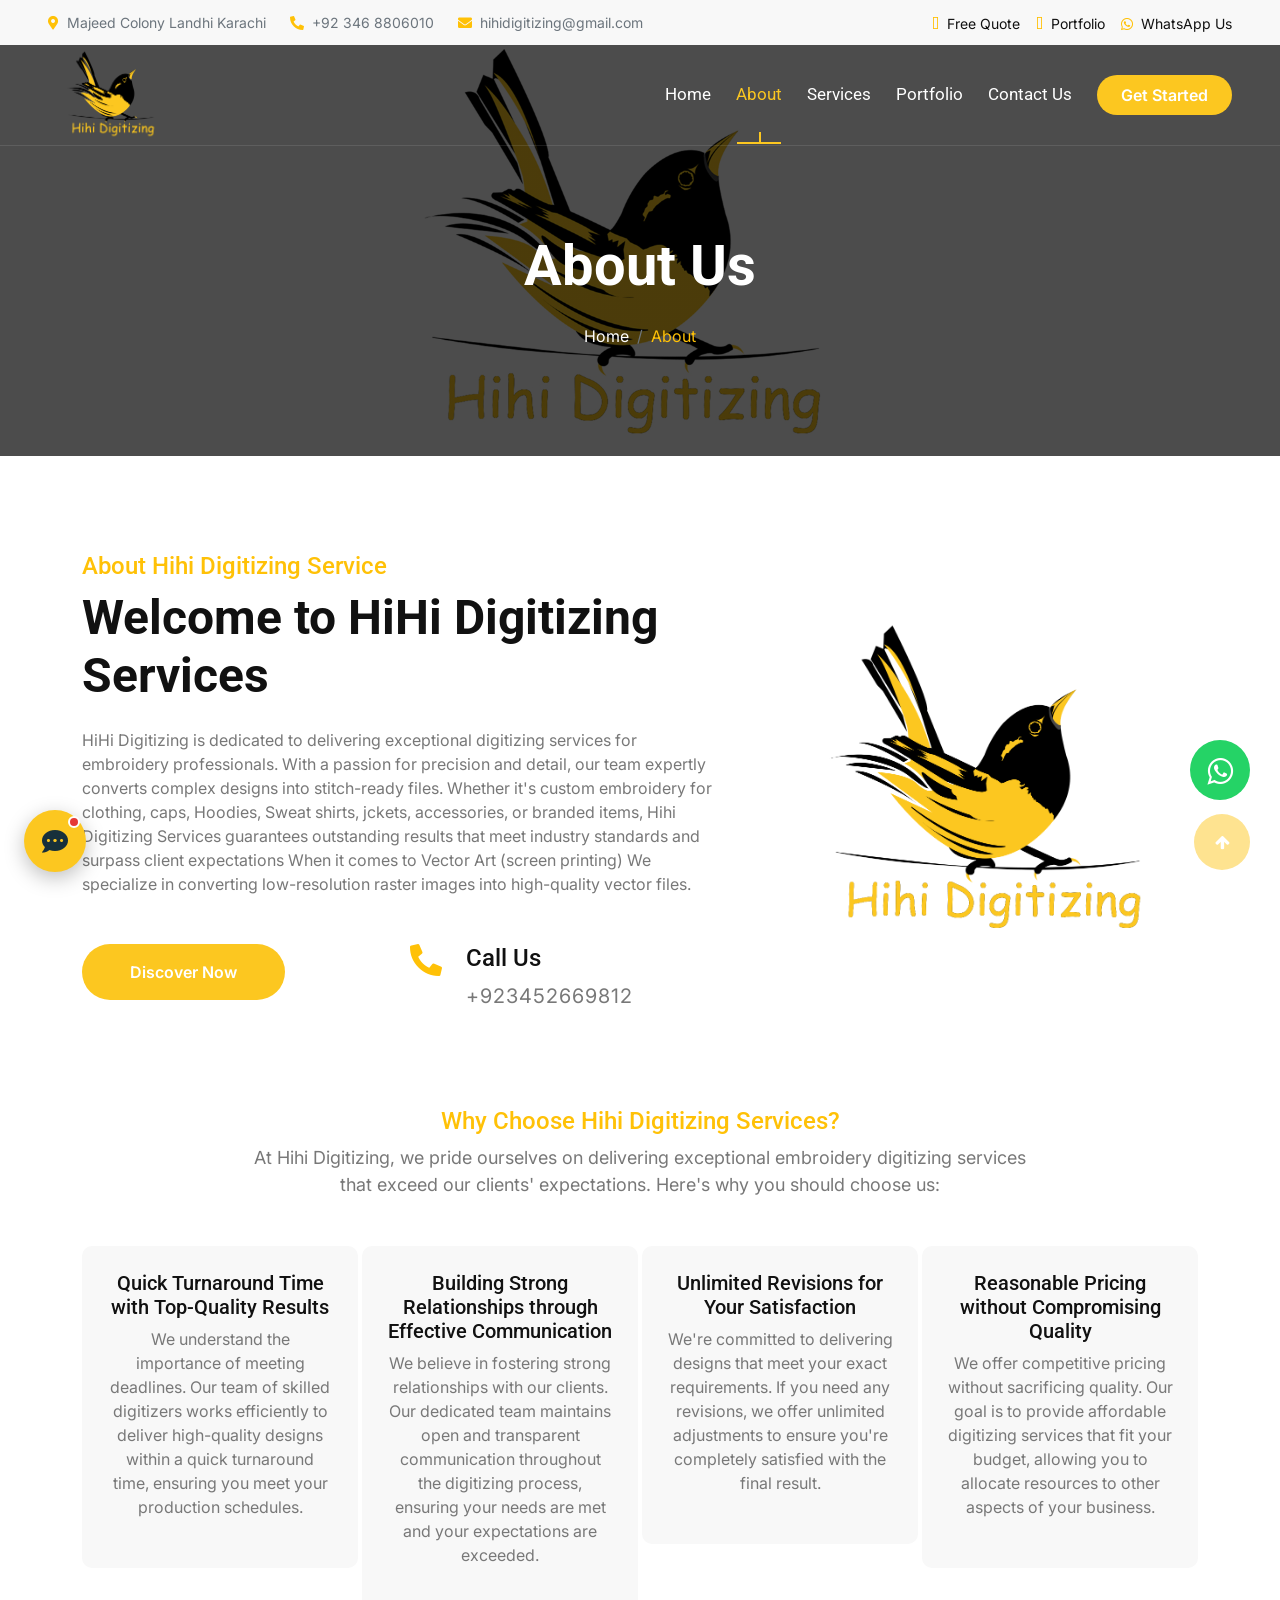
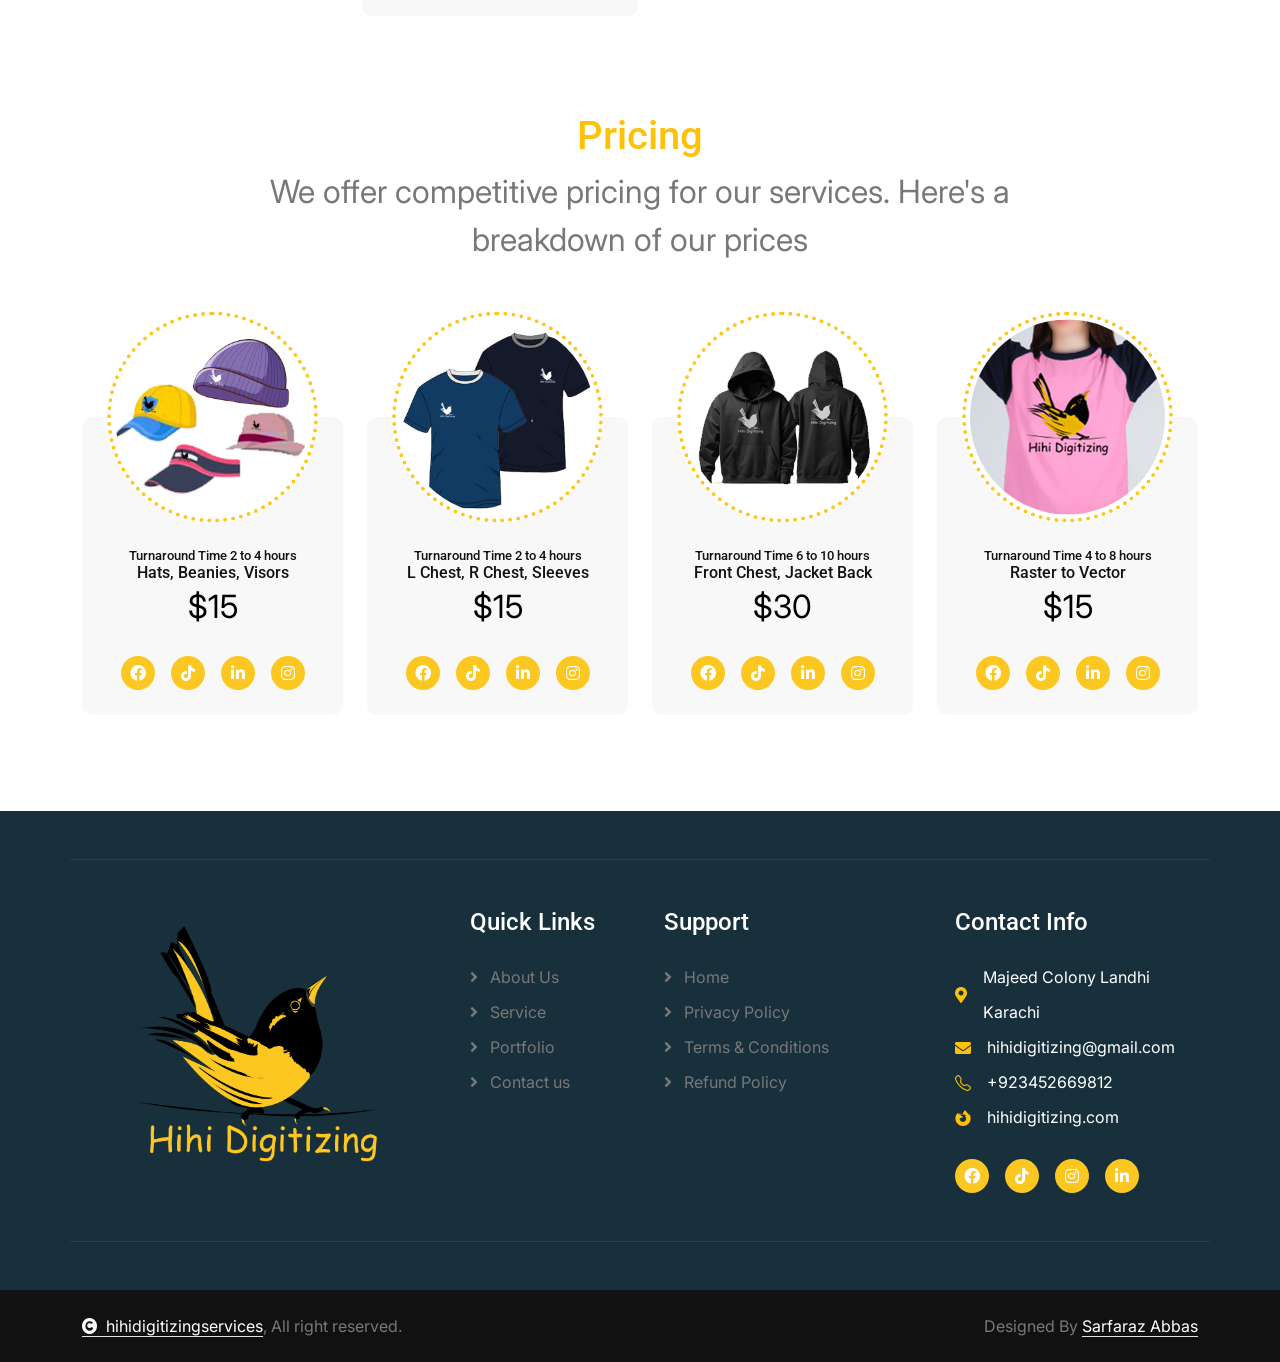
==== about.html @ d9679e38 "2027" ====
<!DOCTYPE html>
<html lang="en">

    <head>
        <meta charset="utf-8">
        <title>Hihi Digitizing Services</title>
        <meta content="width=device-width, initial-scale=1.0" name="viewport">
        <meta content="embroidery digitizing, vector art, raster to vector, 3D puff digitizing, patch digitizing, portrait digitizing, Karachi, Pakistan" name="keywords">
        <meta content="About Hihi Digitizing Services - a team of embroidery digitizing and vector art experts in Karachi." name="description">

        <!-- Google Web Fonts -->
        <link rel="preconnect" href="https://fonts.googleapis.com">
        <link rel="preconnect" href="https://fonts.gstatic.com" crossorigin>
        <link href="https://fonts.googleapis.com/css2?family=Inter:wght@100..900&family=Roboto:wght@400;500;700;900&display=swap" rel="stylesheet"> 

        <!-- Icon Font Stylesheet -->
        <link rel="stylesheet" href="https://use.fontawesome.com/releases/v5.15.4/css/all.css"/>
        <link href="https://cdn.jsdelivr.net/npm/bootstrap-icons@1.4.1/font/bootstrap-icons.css" rel="stylesheet">

        <!-- Libraries Stylesheet -->
        <link href="lib/animate/animate.min.css" rel="stylesheet">
        <link href="lib/lightbox/css/lightbox.min.css" rel="stylesheet">
        <link href="lib/owlcarousel/assets/owl.carousel.min.css" rel="stylesheet">


        <!-- Customized Bootstrap Stylesheet -->
        <link href="css/bootstrap.min.css" rel="stylesheet">

        <!-- Template Stylesheet -->
        <link href="css/style.css" rel="stylesheet">

  <!-- Meta Pixel Code -->
  <script>
    !function(f,b,e,v,n,t,s)
    {if(f.fbq)return;n=f.fbq=function(){n.callMethod?
    n.callMethod.apply(n,arguments):n.queue.push(arguments)};
    if(!f._fbq)f._fbq=n;n.push=n;n.loaded=!0;n.version='2.0';
    n.queue=[];t=b.createElement(e);t.async=!0;
    t.src=v;s=b.getElementsByTagName(e)[0];
    s.parentNode.insertBefore(t,s)}(window, document,'script',
    'https://connect.facebook.net/en_US/fbevents.js');
    fbq('init', '626139243197080');
    fbq('track', 'PageView');
    </script>
    <noscript><img height="1" width="1" style="display:none"
    src="https://www.facebook.com/tr?id=626139243197080&ev=PageView&noscript=1"
    /></noscript>
    <!-- End Meta Pixel Code -->


        <link href="css/chatbot.css" rel="stylesheet">
</head>

    <body>

        <!-- Spinner Start -->
        <div id="spinner" class="show bg-white position-fixed translate-middle w-100 vh-100 top-50 start-50 d-flex align-items-center justify-content-center">
            <div class="spinner-border text-warning" style="width: 3rem; height: 3rem;" role="status">
                <span class="sr-only">Loading...</span>
            </div>
        </div>
        <!-- Spinner End -->

        <!-- Topbar Start -->
        <div class="container-fluid topbar bg-light px-5 d-none d-lg-block">
            <div class="row gx-0 align-items-center">
                <div class="col-lg-8 text-center text-lg-start mb-2 mb-lg-0">
                    <div class="d-flex flex-wrap">
                        <a href="#" class="text-muted small me-4"><i class="fas fa-map-marker-alt text-warning me-2"></i>Majeed Colony Landhi Karachi</a>
                        <a href="https://wa.me/923452669812" target="_blank" class="text-muted small me-4"><i class="fas fa-phone-alt text-warning me-2"></i>+92 346 8806010</a>
                        <a href="mailto:hihidigitizing@gmail.com" target="_blank" class="text-muted small me-0"><i class="fas fa-envelope text-warning me-2"></i>hihidigitizing@gmail.com</a>
                    </div>
                </div>
                <div class="col-lg-4 text-center text-lg-end">
                    <div class="d-inline-flex align-items-center" style="height: 45px;">
                    <a href="contact.html"><small class="me-3 text-dark"><i class="fa fa-file-invoice-dollar text-warning me-2"></i>Free Quote</small></a>
                    <a href="blog.html"><small class="me-3 text-dark"><i class="fa fa-images text-warning me-2"></i>Portfolio</small></a>
                    <a href="https://wa.me/923452669812" target="_blank" rel="noopener"><small class="text-dark"><i class="fab fa-whatsapp text-warning me-2"></i>WhatsApp Us</small></a>
                </div>
            </div>
        </div>
    </div>
    <!-- Topbar End -->

        <!-- Navbar & Hero Start -->
        <div class="container-fluid position-relative p-0">
            <nav class="navbar navbar-expand-lg navbar-light px-4 px-lg-5 py-3 py-lg-0">
                <a href="" class="navbar-brand p-0">
                    <!-- <h1 class="text-warning"><i class="fas fa-search-dollar me-3"></i>Stocker</h1> -->
                    <img src="./img/logo png.png" alt="Logo">
                </a>
                <button class="navbar-toggler" type="button" data-bs-toggle="collapse" data-bs-target="#navbarCollapse">
                    <span class="fa fa-bars"></span>
                </button>
                <div class="collapse navbar-collapse" id="navbarCollapse">
                    <div class="navbar-nav ms-auto py-0">
                        <a href="index.html" class="nav-item nav-link">Home</a>
                        <a href="about.html" class="nav-item nav-link active">About</a>
                        <a href="service.html" class="nav-item nav-link">Services</a>
                        <a href="blog.html" class="nav-item nav-link">Portfolio</a>
                        <!-- <div class="nav-item dropdown">
                            <a href="#" class="nav-link" data-bs-toggle="dropdown">
                                <span class="dropdown-toggle">Pages</span>
                            </a> -->
                            <!-- <div class="dropdown-menu m-0"> -->
                                <!-- <a href="feature.html" class="dropdown-item">Our Features</a>
                                <a href="team.html" class="dropdown-item">Our team</a>
                                <a href="testimonial.html" class="dropdown-item">Testimonial</a>
                                <a href="offer.html" class="dropdown-item">Our offer</a>
                                <a href="FAQ.html" class="dropdown-item">FAQs</a>
                                <a href="404.html" class="dropdown-item">404 Page</a> -->
                            <!-- </div> -->
                        <!-- </div> -->
                        <a href="contact.html" class="nav-item nav-link">Contact Us</a>
                    </div>
                    <a href="#" class="btn btn-primary rounded-pill py-2 px-4 my-3 my-lg-0 flex-shrink-0">Get Started</a>
                </div>
            </nav>

            <!-- Header Start -->
            <div class="container-fluid bg-breadcrumb">
                <div class="container text-center py-5" style="max-width: 900px;">
                    <h4 class="text-white display-4 mb-4 wow fadeInDown" data-wow-delay="0.1s">About Us</h4>
                    <ol class="breadcrumb d-flex justify-content-center mb-0 wow fadeInDown" data-wow-delay="0.3s">
                        <li class="breadcrumb-item"><a href="index.html">Home</a></li>
                        <!-- <li class="breadcrumb-item"><a href="#">Pages</a></li> -->
                        <li class="breadcrumb-item active text-warning">About</li>
                    </ol>    
                </div>
            </div>
            <!-- Header End -->
        </div>
        <!-- Navbar & Hero End -->


        <!-- Abvout Start -->
        <div class="container-fluid about py-5">
            <div class="container py-5">
                <div class="row g-5 align-items-center">
                    <div class="col-xl-7 wow fadeInLeft" data-wow-delay="0.2s">
                        <div>
                            <h4 class="text-warning">About Hihi Digitizing Service</h4>
                            <h1 class="display-5 mb-4">Welcome to HiHi Digitizing Services</h1>
                            <p class="mb-4">HiHi Digitizing is dedicated to delivering exceptional digitizing services for embroidery professionals.
                                With a passion for precision and detail, our team expertly converts complex designs into stitch-ready files. Whether it's custom embroidery for clothing, caps, Hoodies, Sweat shirts, jckets, accessories, or branded items, Hihi Digitizing Services guarantees outstanding results that meet industry standards and surpass client expectations
                                When it comes to Vector Art (screen printing)
                                We specialize in converting low-resolution raster images into high-quality vector files.
                            </p>
                            <div class="row g-4">
                                <div class="col-md-6 col-lg-6 col-xl-6">
                                    <div class="d-flex">
                                        <!-- <div><i class="fas fa-lightbulb fa-3x text-warning"></i></div>
                                        <div class="ms-4">
                                            <h4>Business Consuluting</h4>
                                            <p>Lorem ipsum dolor sit amet consectetur, adipisicing elit.</p>
                                        </div> -->
                                    </div>
                                </div>
                                <div class="col-md-6 col-lg-6 col-xl-6">
                                    <div class="d-flex">
                                        <!-- <div><i class="bi bi-bookmark-heart-fill fa-3x text-warning"></i></div>
                                        <div class="ms-4">
                                            <h4>Year Of Expertise</h4>
                                            <p>Lorem ipsum dolor sit amet consectetur, adipisicing elit.</p>
                                        </div> -->
                                    </div>
                                </div>
                                <div class="col-sm-6">
                                    <a href="#" class="btn btn-primary rounded-pill py-3 px-5 flex-shrink-0">Discover Now</a>
                                </div>
                                <div class="col-sm-6">
                                    <div class="d-flex">
                                        <i class="fas fa-phone-alt fa-2x text-warning me-4"></i>
                                        <div>
                                            <h4>Call Us</h4>
                                            <p class="mb-0 fs-5" style="letter-spacing: 1px;">+923452669812</p>
                                        </div>
                                    </div>
                                </div>
                            </div>
                        </div>
                    </div>
                    <div class="col-xl-5 wow fadeInRight" data-wow-delay="0.2s">
                        <div class=" rounded position-relative overflow-hidden">
                            <img src="img/logo png.png" class="img-fluid rounded w-100" alt="">
                            
                            <div class="" style="position: absolute; top: -15px; right: -15px;">
                                <!-- <img src="img/about-3.png" class="img-fluid" style="width: 150px; height: 150px; opacity: 0.7;" alt=""> -->
                            </div>
                            <div class="" style="position: absolute; top: -20px; left: 10px; transform: rotate(90deg);">
                                <!-- <img src="img/about-4.png" class="img-fluid" style="width: 100px; height: 150px; opacity: 0.9;" alt=""> -->
                            </div>
                            <div class="rounded-bottom">
                                <!-- <img src="img/about-5.jpg" class="img-fluid rounded-bottom w-100" alt=""> -->
                            </div>
                        </div>
                    </div>
                </div>
            </div>
        </div>
        <!-- About End -->

        <!-- Features Start -->
        <div class="container-fluid feature pb-5">
            <div class="container pb-5">
                <div class="text-center mx-auto pb-5 wow fadeInUp" data-wow-delay="0.2s" style="max-width: 800px;">
                    <h4 class="text-warning">Why Choose Hihi Digitizing Services?</h4>
                    <!-- <h1 class="display-5 mb-4">Connecting businesses, ideas, and people for greater impact.</h1> -->
                    <p class="mb-0" style="font-size: large;" >At Hihi Digitizing, we pride ourselves on delivering
                        exceptional embroidery digitizing
                        services that exceed our clients' expectations. Here's why you should choose us:
                    </p>
                </div>
                <div class="row g-1">
                    <div class="col-md-6 col-lg-6 col-xl-3 wow fadeInUp" data-wow-delay="0.2s">
                        <div class="feature-item p-4">
                            <!-- <div class="feature-icon p-4 mb-4"> -->
                                <!-- <i class="fas fa-chart-line fa-4x text-warning"></i> -->
                            <!-- </div> -->
                            <h5>Quick Turnaround Time with Top-Quality Results</h5>
                            <p class="mb-4">We understand the importance of meeting deadlines. Our team of skilled
                                digitizers works efficiently to deliver high-quality designs within a quick turnaround time,
                                ensuring you meet your production schedules.
                            </p>
                            <!-- <a class="btn btn-primary rounded-pill py-2 px-4" href="#">Learn More</a> -->
                        </div>
                    </div>
                    <div class="col-md-6 col-lg-6 col-xl-3 wow fadeInUp" data-wow-delay="0.4s">
                        <div class="feature-item p-4">
                            <!-- <div class="feature-icon p-4 mb-4"> -->
                                <!-- <i class="fas fa-university fa-4x text-warning"></i> -->
                            <!-- </div> -->
                            <h5>Building Strong Relationships through Effective Communication</h5>
                            <p class="mb-4">We believe in fostering strong relationships with our
                                clients. Our dedicated team maintains open and transparent communication throughout the
                                digitizing process, ensuring your needs are met and your expectations are exceeded.
                            </p>
                            <!-- <a class="btn btn-primary rounded-pill py-2 px-4" href="#">Learn More</a> -->
                        </div>
                    </div>
                    <div class="col-md-6 col-lg-6 col-xl-3 wow fadeInUp" data-wow-delay="0.6s">
                        <div class="feature-item p-4">
                            <!-- <div class="feature-icon p-4 mb-4"> -->
                                <!-- <i class="fas fa-file-alt fa-4x text-warning"></i> -->
                            <!-- </div> -->
                            <h5>Unlimited Revisions for Your Satisfaction</h5>
                            <p class="mb-4">We're committed to delivering designs that meet your exact requirements. If you
                                need any revisions, we offer unlimited adjustments to ensure you're completely satisfied
                                with the final result.
                            </p>
                            <!-- <a class="btn btn-primary rounded-pill py-2 px-4" href="#">Learn More</a> -->
                        </div>
                    </div>
                    <div class="col-md-6 col-lg-6 col-xl-3 wow fadeInUp" data-wow-delay="0.8s">
                        <div class="feature-item p-4">
                            <!-- <div class="feature-icon p-4 mb-4"> -->
                                <!-- <i class="fas fa-hand-holding-usd fa-4x text-warning"></i> -->
                            <!-- </div> -->
                            <h5>Reasonable Pricing without Compromising Quality</h5>
                            <p class="mb-4">We offer competitive pricing without sacrificing quality. Our goal is to provide
                                affordable digitizing services that fit your budget, allowing you to allocate resources to
                                other aspects of your business.
                            </p>
                            <!-- <a class="btn btn-primary rounded-pill py-2 px-4" href="#">Learn More</a> -->
                        </div>
                    </div>
                </div>
            </div>
        </div>
        <!-- Features End -->

        <!-- Team Start -->
        <div class="container-fluid team pb-5">
            <div class="container pb-5">
                <div class="text-center mx-auto pb-5 wow fadeInUp" data-wow-delay="0.2s" style="max-width: 800px;">
                    <h1 class="text-warning">Pricing</h1>
                    <!-- <h1 class="display-5 mb-4">Meet Our Advisers</h1> -->
                    <p class="mb-0" style="font-size: xx-large;">We offer competitive pricing for our services. Here's a
                        breakdown of our prices
                    </p>
                </div>
                <div class="row g-4">
                    <div class="col-md-6 col-lg-6 col-xl-3 wow fadeInUp" data-wow-delay="0.2s">
                        <div class="team-item">
                            <div class="team-img">
                                <img src="img/team-1.jpg" class="img-fluid" alt="">
                            </div>
                            <div class="team-title">
                                <h6 class="mb-0" style="font-size: small;">Turnaround Time 2 to 4 hours</h6>
                            <h5 class="mb-0" style="font-size: medium;"> Hats, Beanies, Visors</h5>

                                <p class="mb-0" style="font-size: xx-large;color: black;">$15</p>
                            </div>
                            <div class="team-icon">
                                <a class="btn btn-primary btn-sm-square rounded-circle me-3" href="https://www.facebook.com/p/HiHi-Digitizing-Services-61568439730688/?mibextid=ZbWKwL" target="_blank"><i class="fab fa-facebook-f"></i></a>
                                <a class="btn btn-primary btn-sm-square rounded-circle me-3" href="https://www.tiktok.com/@hihi.digitizing.s?_t=8rlpAmFRI2s&_r=1" target="_blank"><i class="fab fa-tiktok"></i></a>
                                <a class="btn btn-primary btn-sm-square rounded-circle me-3" href="https://linkedin.com/in/hihi-digitizing-6009b4316" target="_blank"><i class="fab fa-linkedin-in"></i></a>
                                <a class="btn btn-primary btn-sm-square rounded-circle me-0" href="https://www.instagram.com/hihidigitizingservices/profilecard/?igsh=eG1ocWlvZml2eDFr" target="_blank"><i class="fab fa-instagram"></i></a>
                            </div>
                        </div>
                    </div>
                    <div class="col-md-6 col-lg-6 col-xl-3 wow fadeInUp" data-wow-delay="0.4s">
                        <div class="team-item">
                            <div class="team-img">
                                <img src="img/team-2.jpg" class="img-fluid" alt="">
                            </div>
                            <div class="team-title">
                                <h6 class="mb-0" style="font-size: small;">Turnaround Time 2 to 4 hours</h6>
                            <h5 class="mb-0" style="font-size: medium;">L Chest, R Chest, Sleeves</h5>

                                <p class="mb-0" style="font-size: xx-large;color: black;">$15</p>
                            </div>
                            <div class="team-icon">
                                <a class="btn btn-primary btn-sm-square rounded-circle me-3" href="https://www.facebook.com/p/HiHi-Digitizing-Services-61568439730688/?mibextid=ZbWKwL" target="_blank"><i class="fab fa-facebook-f"></i></a>
                                <a class="btn btn-primary btn-sm-square rounded-circle me-3" href="https://www.tiktok.com/@hihi.digitizing.s?_t=8rlpAmFRI2s&_r=1" target="_blank"><i class="fab fa-tiktok"></i></a>
                                <a class="btn btn-primary btn-sm-square rounded-circle me-3" href="https://linkedin.com/in/hihi-digitizing-6009b4316" target="_blank"><i class="fab fa-linkedin-in"></i></a>
                                <a class="btn btn-primary btn-sm-square rounded-circle me-0" href="https://www.instagram.com/hihidigitizingservices/profilecard/?igsh=eG1ocWlvZml2eDFr" target="_blank"><i class="fab fa-instagram"></i></a>
                            </div>
                        </div>
                    </div>
                    <div class="col-md-6 col-lg-6 col-xl-3 wow fadeInUp" data-wow-delay="0.6s">
                        <div class="team-item">
                            <div class="team-img">
                                <img src="img/team-3.jpg" class="img-fluid" alt="">
                            </div>
                            <div class="team-title">
                                <h6 class="mb-0" style="font-size: small;">Turnaround Time 6 to 10 hours</h6>
                            <h5 class="mb-0" style="font-size: medium;" >Front Chest, Jacket Back</h5>

                                <p class="mb-0" style="font-size: xx-large;color: black;">$30</p>
                            </div>
                            <div class="team-icon">
                                <a class="btn btn-primary btn-sm-square rounded-circle me-3" href="https://www.facebook.com/p/HiHi-Digitizing-Services-61568439730688/?mibextid=ZbWKwL" target="_blank"><i class="fab fa-facebook-f"></i></a>
                                <a class="btn btn-primary btn-sm-square rounded-circle me-3" href="https://www.tiktok.com/@hihi.digitizing.s?_t=8rlpAmFRI2s&_r=1" target="_blank"><i class="fab fa-tiktok"></i></a>
                                <a class="btn btn-primary btn-sm-square rounded-circle me-3" href="https://linkedin.com/in/hihi-digitizing-6009b4316" target="_blank"><i class="fab fa-linkedin-in"></i></a>
                                <a class="btn btn-primary btn-sm-square rounded-circle me-0" href="https://www.instagram.com/hihidigitizingservices/profilecard/?igsh=eG1ocWlvZml2eDFr" target="_blank"><i class="fab fa-instagram"></i></a>
                            </div>
                        </div>
                    </div>
                    <div class="col-md-6 col-lg-6 col-xl-3 wow fadeInUp" data-wow-delay="0.8s">
                        <div class="team-item">
                            <div class="team-img">
                                <img src="img/team-4.jpg" class="img-fluid" alt="">
                            </div>
                            <div class="team-title">
                                <h6 class="mb-0" style="font-size: small;">Turnaround Time 4 to 8 hours</h6>
                            <h5 class="mb-0" style="font-size: medium;">Raster to Vector</h5>

                                <p class="mb-0" style="font-size: xx-large;color: black;">$15</p>
                            </div>
                            <div class="team-icon">
                                <a class="btn btn-primary btn-sm-square rounded-circle me-3" href="https://www.facebook.com/p/HiHi-Digitizing-Services-61568439730688/?mibextid=ZbWKwL" target="_blank"><i class="fab fa-facebook-f"></i></a>
                                <a class="btn btn-primary btn-sm-square rounded-circle me-3" href="https://www.tiktok.com/@hihi.digitizing.s?_t=8rlpAmFRI2s&_r=1" target="_blank"><i class="fab fa-tiktok"></i></a>
                                <a class="btn btn-primary btn-sm-square rounded-circle me-3" href="https://linkedin.com/in/hihi-digitizing-6009b4316" target="_blank"><i class="fab fa-linkedin-in"></i></a>
                                <a class="btn btn-primary btn-sm-square rounded-circle me-0" href="https://www.instagram.com/hihidigitizingservices/profilecard/?igsh=eG1ocWlvZml2eDFr" target="_blank"><i class="fab fa-instagram"></i></a>
                            </div>
                        </div>
                    </div>
                </div>
            </div>
        </div>
        <!-- Team End -->

        <!-- Footer Start -->
        <div class="container-fluid footer py-5 wow fadeIn" data-wow-delay="0.2s">
            <div class="container py-5 border-start-0 border-end-0" style="border: 1px solid; border-color: rgb(255, 255, 255, 0.08);">
                <div class="row g-5">
                    <div class="col-md-6 col-lg-6 col-xl-4">
                        <div class="footer-item">
                            <a href="index.html" class="p-0">
                                <!-- <h4 class="text-white"><i class="fas fa-search-dollar me-3"></i>Stocker</h4> -->
                                <img src="./img/logo png.png" alt="Logo">
                            </a>
                            <!-- <p class="mb-4">Dolor amet sit justo amet elitr clita ipsum elitr est.Lorem ipsum dolor sit amet, consectetur adipiscing...</p>
                            <div class="d-flex">
                                <a href="#" class="bg-primary d-flex rounded align-items-center py-2 px-3 me-2">
                                    <i class="fas fa-apple-alt text-white"></i>
                                    <div class="ms-3">
                                        <small class="text-white">Download on the</small>
                                        <h6 class="text-white">App Store</h6>
                                    </div>
                                </a>
                                <a href="#" class="bg-dark d-flex rounded align-items-center py-2 px-3 ms-2">
                                    <i class="fas fa-play text-warning"></i>
                                    <div class="ms-3">
                                        <small class="text-white">Get it on</small>
                                        <h6 class="text-white">Google Play</h6>
                                    </div>
                                </a> -->
                            <!-- </div> -->
                        </div>
                    </div>
                    <div class="col-md-6 col-lg-6 col-xl-2">
                        <div class="footer-item">
                            <h4 class="text-white mb-4">Quick Links</h4>
                            <a href="about.html"><i class="fas fa-angle-right me-2"></i> About Us</a>
                            <a href="service.html"><i class="fas fa-angle-right me-2"></i> Service</a>
                            <a href="blog.html"><i class="fas fa-angle-right me-2"></i> Portfolio</a>
                            <!-- <a href="#"><i class="fas fa-angle-right me-2"></i> Tickets</a>
                            <a href="#"><i class="fas fa-angle-right me-2"></i> Blog</a> -->
                            <a href="contact.html"><i class="fas fa-angle-right me-2"></i> Contact us</a>
                        </div>
                    </div>
                    <div class="col-md-6 col-lg-6 col-xl-3">
                        <div class="footer-item">
                            <h4 class="text-white mb-4">Support</h4>
                            <a href="#"><i class="fas fa-angle-right me-2"></i> Home</a>
                            <a href="Privacy Policy.html" target="_blank"><i class="fas fa-angle-right me-2"></i> Privacy Policy</a>
                            <a href="Terms and conditions.html" target="_blank"><i class="fas fa-angle-right me-2"></i> Terms & Conditions</a>
                            <a href="Refund Policy.html" target="_blank"><i class="fas fa-angle-right me-2"></i> Refund Policy</a>
                            <!-- <a href="#"><i class="fas fa-angle-right me-2"></i> FAQ</a> -->
                            <!-- <a href="#"><i class="fas fa-angle-right me-2"></i> Help</a> -->
                        </div>
                    </div>
                    <div class="col-md-6 col-lg-6 col-xl-3">
                        <div class="footer-item">
                            <h4 class="text-white mb-4">Contact Info</h4>
                            <div class="d-flex align-items-center">
                                <i class="fas fa-map-marker-alt text-warning me-3"></i>
                                <p class="text-white mb-0">Majeed Colony Landhi Karachi</p>
                            </div>
                            <div class="d-flex align-items-center">
                                <i class="fas fa-envelope text-warning me-3"></i>
                                <a href="mailto:hihidigitizing@gmail.com"><p class="text-white mb-0">hihidigitizing@gmail.com</p></a>
                            </div>
                            <div class="d-flex align-items-center">
                                <i class="bi bi-telephone text-warning me-3"></i>
                                <p class="text-white mb-0">+923452669812</p>
                            </div>
                            <div class="d-flex align-items-center mb-4">
                                <i class="fab fa-firefox-browser text-warning me-3"></i>
                                <p class="text-white mb-0">hihidigitizing.com</p>
                            </div>
                            <div class="d-flex">
                                <a class="btn btn-primary btn-sm-square rounded-circle me-3" target="_blank" href="https://www.facebook.com/p/HiHi-Digitizing-Services-61568439730688/?mibextid=ZbWKwL"><i class="fab fa-facebook-f text-white"></i></a>
                                <a class="btn btn-primary btn-sm-square rounded-circle me-3" target="_blank" href="https://www.tiktok.com/@hihi.digitizing.s?_t=8rlpAmFRI2s&_r=1"><i class="fab fa-tiktok text-white"></i></a>
                                <a class="btn btn-primary btn-sm-square rounded-circle me-3" target="_blank" href="https://www.instagram.com/hihidigitizingservices/profilecard/?igsh=eG1ocWlvZml2eDFr"><i class="fab fa-instagram text-white"></i></a>
                                <a class="btn btn-primary btn-sm-square rounded-circle me-0" target="_blank" href="https://linkedin.com/in/hihi-digitizing-6009b4316"><i class="fab fa-linkedin-in text-white"></i></a>
                            </div>
                        </div>
                    </div>
                </div>
            </div>
        </div>
        <!-- Footer End -->
        
        <!-- Copyright Start -->
        <div class="container-fluid copyright py-4">
            <div class="container">
                <div class="row g-4 align-items-center">
                    <div class="col-md-6 text-center text-md-start mb-md-0">
                        <span class="text-body"><a href="mailto:hihidigitizing@gmail.com" class="border-bottom text-white"><i class="fas fa-copyright text-light me-2"></i>hihidigitizingservices</a>, All right reserved.</span>
                    </div>
                    <div class="col-md-6 text-center text-md-end text-body">
                        <!--/*** This template is free as long as you keep the below author’s credit link/attribution link/backlink. ***/-->
                        <!--/*** If you'd like to use the template without the below author’s credit link/attribution link/backlink, ***/-->
                        <!--/*** you can purchase the Credit Removal License from "https://htmlcodex.com/credit-removal". ***/-->
                        Designed By <a class="border-bottom text-white" href="https://www.facebook.com/@sarfaraz.abbas1" target="_blank">Sarfaraz Abbas</a> 
                    </div>
                </div>
            </div>
        </div>
        <!-- Copyright End -->


        <!-- Back to Top -->
        <a href="#" class="btn btn-primary btn-lg-square rounded-circle back-to-top"><i class="fa fa-arrow-up"></i></a>   

        
        <!-- JavaScript Libraries -->
        <script src="https://ajax.googleapis.com/ajax/libs/jquery/3.6.4/jquery.min.js"></script>
        <script src="https://cdn.jsdelivr.net/npm/bootstrap@5.0.0/dist/js/bootstrap.bundle.min.js"></script>
        <script src="lib/wow/wow.min.js"></script>
        <script src="lib/easing/easing.min.js"></script>
        <script src="lib/waypoints/waypoints.min.js"></script>
        <script src="lib/counterup/counterup.min.js"></script>
        <script src="lib/lightbox/js/lightbox.min.js"></script>
        <script src="lib/owlcarousel/owl.carousel.min.js"></script>

        <!-- Start of WhatsApp button -->
    <link rel="stylesheet" href="https://maxcdn.bootstrapcdn.com/font-awesome/4.5.0/css/font-awesome.min.css">
    <a href="https://wa.me/923452669812" class="float" target="_blank">
        <i class="fa fa-whatsapp my-float"></i>
    </a>
    <!-- CSS -->
    <style>
        .float {
            position: fixed;
            width: 60px;
            height: 60px;
            bottom: 100px;
            right: 30px;
            background-color: #25D366;
            color: #FFF;
            border-radius: 50px;
            text-align: center;
            font-size: 30px;
            /* box-shadow: 2px 2px 3px #ffe70c; */
            z-index: 100;
        }

        .my-float {
            margin-top: 16px;
        }
    </style>
    <!-- End of WhatsApp button -->
        

        <!-- Template Javascript -->
        <script src="js/main.js"></script>
    <script src="js/chatbot.js"></script>
    </body>

</html>
---- css/style.css ----
/*** Spinner Start ***/
/*** Spinner ***/
#spinner {
    opacity: 0;
    visibility: hidden;
    transition: opacity .5s ease-out, visibility 0s linear .5s;
    z-index: 99999;
}

#spinner.show {
    transition: opacity .5s ease-out, visibility 0s linear 0s;
    visibility: visible;
    opacity: 1;
}
/*** Spinner End ***/

.back-to-top {
    position: fixed;
    right: 30px;
    bottom: 30px;
    transition: 0.5s;
    z-index: 99;
}

/*** Button Start ***/
.btn {
    font-weight: 600;
    transition: .5s;
}

.btn-square {
    width: 32px;
    height: 32px;
}

.btn-sm-square {
    width: 34px;
    height: 34px;
}

.btn-md-square {
    width: 44px;
    height: 44px;
}

.btn-lg-square {
    width: 56px;
    height: 56px;
}

.btn-xl-square {
    width: 66px;
    height: 66px;
}

.btn-square,
.btn-sm-square,
.btn-md-square,
.btn-lg-square,
.btn-xl-square {
    padding: 0;
    display: flex;
    align-items: center;
    justify-content: center;
    font-weight: normal;
}

.btn.btn-primary {
    color: var(--bs-white);
    border: none;
}

.btn.btn-primary:hover {
    background: var(--bs-dark);
    color: var(--bs-primary);
}

.btn.btn-light {
    color: var(--bs-primary);
    border: none;
}

.btn.btn-light:hover {
    color: var(--bs-white);
    background: var(--bs-primary);
}


/*** Topbar Start ***/
.topbar .dropdown-toggle::after {
    border: none;
    content: "\f107";
    font-family: "Font Awesome 5 Free";
    font-weight: 600;
    vertical-align: middle;
    margin-left: 8px;
    color: var(--bs-primary);
}

.topbar .dropdown .dropdown-menu a:hover {
    background: var(--bs-primary);
    color: var(--bs-white);
}

.topbar .dropdown .dropdown-menu {
    transform: rotateX(0deg);
    visibility: visible;
    background: var(--bs-light);
    padding-top: 11px;
    border: 0;
    transition: .5s;
    opacity: 1;
}

/*** Topbar End ***/



/*** Navbar ***/
.navbar-light .navbar-nav .nav-link {
    font-family: 'Roboto', sans-serif;
    position: relative;
    margin-right: 25px;
    padding: 35px 0;
    color: var(--bs-white);
    font-size: 17px;
    font-weight: 400;
    outline: none;
    transition: .5s;
}

.sticky-top.navbar-light .navbar-nav .nav-link,
.sticky-top.navbar-light .navbar-nav .nav-item .nav-link {
    padding: 20px 0;
    color: var(--bs-dark);
}

.navbar-light .navbar-nav .nav-item .nav-link {
    color: var(--bs-white);
}

.navbar-light .navbar-nav .nav-link:hover,
.navbar-light .navbar-nav .nav-link.active,
.navbar-light .navbar-nav .nav-item .nav-link:hover,
.navbar-light .navbar-nav .nav-item .nav-link.active  {
    color: var(--bs-primary);
}

.navbar-light .navbar-brand img {
    max-height: 100px;
    transition: .5s;
}

.sticky-top.navbar-light .navbar-brand img {
    max-height: 45px;
}

.navbar .dropdown-toggle::after {
    border: none;
    content: "\f107";
    font-family: "Font Awesome 5 Free";
    font-weight: 600;
    vertical-align: middle;
    margin-left: 8px;
}

.dropdown .dropdown-menu a:hover {
    background: var(--bs-primary);
    color: var(--bs-white);
}

.navbar .nav-item:hover .dropdown-menu {
    transform: rotateX(0deg);
    visibility: visible;
    background: var(--bs-light);
    transition: .5s;
    opacity: 1;
}

@media (max-width: 991.98px) {
    .sticky-top.navbar-light {
        position: relative;
        background: var(--bs-white);
    }

    .navbar.navbar-expand-lg .navbar-toggler {
        padding: 10px 20px;
        border: 1px solid var(--bs-primary);
        color: var(--bs-primary);
    }

    .navbar-light .navbar-collapse {
        margin-top: 15px;
        border-top: 1px solid #DDDDDD;
    }

    .navbar-light .navbar-nav .nav-link,
    .sticky-top.navbar-light .navbar-nav .nav-link {
        padding: 10px 0;
        margin-left: 0;
        color: var(--bs-dark);
    }

    .navbar-light .navbar-nav .nav-item .nav-link {
        color: var(--bs-dark);
    }

    .navbar-light .navbar-brand img {
        max-height: 45px;
    }
}

@media (min-width: 992px) {
    .navbar .nav-item .dropdown-menu {
        display: block;
        visibility: hidden;
        top: 100%;
        transform: rotateX(-75deg);
        transform-origin: 0% 0%;
        border: 0;
        border-radius: 10px;
        transition: .5s;
        opacity: 0;
    }

    .navbar-light {
        position: absolute;
        width: 100%;
        top: 0;
        left: 0;
        border-bottom: 1px solid rgba(255, 255, 255, .1);
        z-index: 999;
    }
    
    .sticky-top.navbar-light {
        position: fixed;
        background: var(--bs-light);
    }

    .navbar-light .navbar-nav .nav-link::before {
        position: absolute;
        content: "";
        width: 0;
        height: 2px;
        bottom: -1px;
        left: 50%;
        background: var(--bs-primary);
        transition: .5s;
    }

    .navbar-light .navbar-nav .nav-link:hover::before,
    .navbar-light .navbar-nav .nav-link.active::before {
        width: calc(100% - 2px);
        left: 1px;
    }

    .navbar-light .navbar-nav .nav-link::after {
        position: absolute;
        content: "";
        width: 0;
        height: 0;
        bottom: -1px;
        left: 50%;
        background: var(--bs-primary);
        transition: .5s;
    }

    .navbar-light .navbar-nav .nav-link:hover::after,
    .navbar-light .navbar-nav .nav-link.active::after {
        width: 2px;
        height: 12px;
    }
}
/*** Navbar End ***/

/*** Carousel Hero Header Start ***/
.header-carousel .header-carousel-item img {
    object-fit: cover;
}

.header-carousel .header-carousel-item,
.header-carousel .header-carousel-item img {
        height: 700px;
}


.header-carousel .owl-nav .owl-prev,
.header-carousel .owl-nav .owl-next {
    position: absolute;
    width: 60px;
    height: 60px;
    border-radius: 60px;
    background: var(--bs-primary);
    color: var(--bs-white);
    font-size: 26px;
    display: flex;
    align-items: center;
    justify-content: center;
    transition: 0.5s;
}

.header-carousel .owl-nav .owl-prev {
    bottom: 30px;
    left: 30px;
    margin-left: 90px;
}
.header-carousel .owl-nav .owl-next {
    bottom: 30px;
    left: 30px;
}

.header-carousel .owl-nav .owl-prev:hover,
.header-carousel .owl-nav .owl-next:hover {
    box-shadow: inset 0 0 100px 0 var(--bs-light);
    color: var(--bs-primary);
}


.header-carousel .header-carousel-item .carousel-caption {
    position: absolute;
    width: 100%;
    height: 100%;
    left: 0;
    bottom: 0;
    padding-top: 120px;
    background: rgba(0, 0, 0, .7);
    display: flex;
    align-items: center;
}

@media (max-width: 991px) {
    .header-carousel .header-carousel-item .carousel-caption {
        padding-top: 45px;
    }
}

@media (max-width: 767px) {
    .header-carousel .owl-nav .owl-prev {
        left: 50%;
        transform: translateX(-50%);
        margin-left: -45px;
    }


    .header-carousel .owl-nav .owl-next {
        left: 50%;
        transform: translateX(-50%);
        margin-left: 45px;
    }
}


.header-carousel .header-carousel-item img {
    animation-name: image-zoom;
    animation-duration: 10s;
    animation-delay: 1s;
    animation-iteration-count: infinite;
    animation-direction: alternate;
    transition: 1s;
}

@keyframes image-zoom {
    0%  {height: 100%; opacity: 0.9;}

    25% {height: 110%; opacity: 0.50;}

    50% {height: 115%; opacity: 1;}

    75% {height: 110%; opacity: 0.50;}

    100% {height: 100%; opacity: 0.9;}
}
/*** Carousel Hero Header End ***/


/*** Single Page Hero Header Start ***/
.bg-breadcrumb {
    position: relative;
    overflow: hidden;
    background: linear-gradient(rgba(0, 0, 0, 0.7), rgba(0, 0, 0, 0.7)), url(../img/cover.jpg);
    background-position: center center;
    background-repeat: no-repeat;
    background-size: cover;
    padding: 140px 0 60px 0;
    transition: 0.5s;
}

@media (min-width: 992px) {
    .bg-breadcrumb {
        padding: 140px 0 60px 0;
    }
}

@media (max-width: 991px) {
    .bg-breadcrumb {
        padding: 60px 0 60px 0;
    }
}

.bg-breadcrumb .breadcrumb {
    position: relative;
}

.bg-breadcrumb .breadcrumb .breadcrumb-item a {
    color: var(--bs-white);
}
/*** Single Page Hero Header End ***/


/*** Service Start ***/
.service .service-item {
    background: var(--bs-light);
    border-radius: 10px;
    transition: 0.5s;
}

.service .service-item:hover {
    box-shadow: 0 0 45px rgba(0, 0, 0, .2);
}

.service .service-item .service-img {
    position: relative;
    overflow: hidden;
    border-top-left-radius: 10px;
    border-top-right-radius: 10px;
    transition: 0.5s;
}

.service .service-item .service-img img {
    transition: 0.5s;
}

.service .service-item:hover .service-img img {
    transform: scale(1.2);
}
/*** Service End ***/


/*** Features Start ***/
.feature .feature-item {
    text-align: center;
    border-radius: 10px;
    background: var(--bs-light);
    border: 1px solid transparent;
    transition: 0.5s;
}

.feature .feature-item:hover {
    border: 1px solid var(--bs-primary);
}

.feature .feature-item .feature-icon {
    background: var(--bs-white);
    border-radius: 10px;
    display: inline-block;
}
/*** Features End ***/
/*** portfolio***/
.gallery{
	/* padding: 0.1; */
}
img{
	max-width: 100%;
}
.gallery img{
	background: #fff;
	/* padding: .1px; */
	width: 100%;
	box-shadow: 0px 0px 15px rgba(10, 10, 0, 0.418);
	cursor: pointer;
}
#gallery-popup .modal-img{
	width: 100%;
}



/*** Offer Start ***/
.offer-section .nav a.accordion-link {
    width: 100%;
    border-radius: 10px;
    display: flex;
    background: var(--bs-white);
    transition: 0.5s;
}

.offer-section .nav a.accordion-link.active {
    color: var(--bs-white);
    background: var(--bs-primary);
}

.offer-section .nav a.accordion-link h5 {
    transition: 0.5s;
}

.offer-section .nav a.accordion-link.active h5 {
    color: var(--bs-white);
}
/*** Offer End ***/


/*** Blog Start ***/
.blog .blog-item {
    border-radius: 10px;
    background: var(--bs-white);
    box-shadow: inset 0 0 45px rgba(0, 0, 0, .1);
    transition: 0.5s;
}

.blog .blog-item a {
    transition: 0.5s;
}

.blog .blog-item:hover a:hover {
    color: var(--bs-primary);
}

.blog .blog-item .blog-img {
    border-radius: 10px;
    position: relative;
    overflow: hidden;
}

.blog .blog-item .blog-img img {
    transition: 0.5s;
}

.blog .blog-item:hover .blog-img img {
    transform: scale(1.2);
}

.blog .blog-item .blog-img::after {
    content: "";
    position: absolute;
    width: 100%;
    height: 100%;
    top: 0;
    left: 0;
    border-radius: 10px;
    background: rgba(0, 208, 132, 0.1);
    opacity: 0;
    transition: 0.5s;
    z-index: 1;
}

.blog .blog-item:hover .blog-img::after {
    opacity: 1;
}

.blog .blog-item .blog-img .blog-title {
    position: absolute;
    bottom: 25px;
    left: 25px;
    z-index: 5;
}

.blog .blog-item .blog-img .blog-title a {
    color: var(--bs-white);
    background: var(--bs-primary);
    transition: 0.5s;
}

.blog .blog-item:hover .blog-img .blog-title a:hover {
    color: var(--bs-dark);
}

.blog-carousel .owl-stage-outer {
    margin-top: 58px;
}

.blog .owl-nav .owl-prev {
    position: absolute;
    top: -58px;
    left: 0;
    background: var(--bs-primary);
    color: var(--bs-white);
    padding: 6px 35px;
    border-radius: 30px;
    transition: 0.5s;
}

.blog .owl-nav .owl-prev:hover {
    background: var(--bs-dark);
    color: var(--bs-primary);
}

.blog .owl-nav .owl-next {
    position: absolute;
    top: -58px;
    right: 0;
    background: var(--bs-primary);
    color: var(--bs-white);
    padding: 6px 35px;
    border-radius: 30px;
    transition: 0.5s;
}

.blog .owl-nav .owl-next:hover {
    background: var(--bs-dark);
    color: var(--bs-primary);
}
/*** Blog End ***/


/*** FAQs Start ***/
.faq-section .accordion .accordion-item .accordion-header .accordion-button {
    color: var(--bs-secondary);
}

.faq-section .accordion .accordion-item .accordion-header .accordion-button.collapsed {
    color: var(--bs-dark);
}
/*** FAQs End ***/

/*** Team Start ***/
.team .team-item {
    position: relative;
    padding: 0 25px 25px 25px;
    border-radius: 10px;
    transition: 0.5s;
}

.team .team-item::before {
    content: "";
    position: absolute;
    width: 100%;
    height: 100%;
    bottom: 0;
    left: 0;
    background: var(--bs-light);
    border-radius: 10px;
    transition: 0.5s;
    z-index: -1;
}

.team .team-item:hover::before {
    height: 0;
}

.team .team-item::after {
    content: "";
    position: absolute;
    width: 100%;
    height: 0;
    bottom: 0;
    left: 0;
    border-radius: 10px;
    transition: 0.5s;
    z-index: -1;
}

.team .team-item:hover::after {
    height: 100%;
    background: var(--bs-primary);
}

.team .team-item .team-img {
    width: 100%; 
    height: 100%;
    border-radius: 100%;
    position: relative;
    margin-top: 50%;
    transform: translateY(-50%);
    margin-bottom: -50%;
    display: flex;
    justify-content: center;
    border: 4px solid var(--bs-primary);
    border-style: dotted;
    padding: 4px;
    background: var(--bs-white);
    transition: 0.5s;
}

.team .team-item:hover .team-img {
    border: 4px solid var(--bs-white);
    border-style: dotted;
    background: 0;
}

.team .team-item .team-img img {
    width: 100%;
    height: 100%;
    border-radius: 100%;
    transition: 0.5s;
}

.team .team-item .team-title {
    padding: 25px 0 25px 0;
    text-align: center;
}

.team .team-item .team-title h4,
.team .team-item .team-title p {
    transition: 0.5s;
}

.team .team-item:hover .team-title h4,
.team .team-item:hover .team-title p {
    color: var(--bs-white);
}

.team .team-item .team-icon {
    display: flex;
    justify-content: center;
}

.team .team-item .team-icon a {
    transition: 0.5s;
}

.team .team-item:hover .team-icon a {
    color: var(--bs-dark);
    background: var(--bs-white);
}

.team .team-item:hover .team-icon a:hover {
    color: var(--bs-primary);
    background: var(--bs-dark);
}
/*** Team End ***/

/*** Testimonial Start ***/
.testimonial .testimonial-item {
    position: relative;
    margin-bottom: 30px;
    padding: 0 25px 25px 25px;
}

.testimonial .testimonial-item::before {
    content: "";
    position: absolute;
    width: 100%;
    height: calc(100% - 50px);
    bottom: 0;
    left: 0;
    border-radius: 10px;
    background: var(--bs-light);
    z-index: -1;
}

.testimonial .testimonial-item .testimonial-img {
    display: flex;
    justify-content: center;
}

.testimonial .testimonial-item .testimonial-img img {
    width: 100px; 
    height: 100px;
    border-radius: 100px;
    border: 5px solid var(--bs-light);
    border-style: double;
    background: var(--bs-white);
}

.testimonial .testimonial-item .testimonial-text {
    padding: 25px 0;
    text-align: center;
}

.testimonial .testimonial-item .testimonial-title {
    display: flex;
    justify-content: space-between;
}

.testimonial .testimonial-item  .testimonial-quote-left {
    position: absolute;
    width: 60px; 
    height: 60px;
    top: 20px;
    left: 25px;
    border-radius: 60px;
    color: var(--bs-primary);
    background: var(--bs-white);
    display: flex;
    align-items: center;
    justify-content: center;
}

.testimonial .testimonial-item  .testimonial-quote-right {
    position: absolute;
    width: 60px; 
    height: 60px;
    bottom: -30px;
    right: 25px;
    margin-top: -5px;
    border-radius: 60px;
    color: var(--bs-primary);
    background: var(--bs-white);
    display: flex;
    align-items: center;
    justify-content: center;
}

.testimonial-carousel .owl-stage-outer {
    margin-top: 58px;
    margin-right: -1px;
}

.testimonial .owl-nav .owl-prev {
    position: absolute;
    top: -58px;
    left: 0;
    background: var(--bs-primary);
    color: var(--bs-white);
    padding: 5px 30px;
    border-radius: 30px;
    transition: 0.5s;
}

.testimonial .owl-nav .owl-prev:hover {
    background: var(--bs-secondary);
    color: var(--bs-white);
}

.testimonial .owl-nav .owl-next {
    position: absolute;
    top: -58px;
    right: 0;
    background: var(--bs-primary);
    color: var(--bs-white);
    padding: 5px 30px;
    border-radius: 30px;
    transition: 0.5s;
}

.testimonial .owl-nav .owl-next:hover {
    background: var(--bs-secondary);
    color: var(--bs-white);
}

.testimonial-carousel .owl-dots {
    display: flex;
    justify-content: center;
}

.testimonial-carousel .owl-dots .owl-dot {
    width: 30px;
    height: 30px;
    border-radius: 30px;
    margin: 20px 10px 0 10px;
    background: var(--bs-primary);
    transition: 0.5s;
}

.testimonial-carousel .owl-dots .owl-dot.active {
    width: 30px;
    height: 30px;
    border-radius: 30px;
    background: var(--bs-secondary);
    transition: 0.5s;
}

.testimonial-carousel .owl-dots .owl-dot span {
    position: relative;
    margin-top: 50%;
    margin-left: 50%;
    transform: translate(-50%, -50%);
    display: flex;
    align-items: center;
    justify-content: center;
    text-align: center;
}

.testimonial-carousel .owl-dots .owl-dot.active span::after {
    background: var(--bs-primary);
}

.testimonial-carousel .owl-dots .owl-dot span::after {
    content: "";
    width: 15px;
    height: 15px;
    border-radius: 15px;
    position: absolute;
    top: 50%;
    left: 0;
    transform: translateY(-50%);
    display: flex;
    align-items: center;
    justify-content: center;
    text-align: center;
    background: var(--bs-white);
    transition: 0.5s;
}

/*** Testimonial End ***/

/*** Footer Start ***/
.footer {
    background: var(--bs-secondary);
}

.footer .footer-item {
    display: flex;
    flex-direction: column;
}

.footer .footer-item a {
    line-height: 35px;
    color: var(--bs-body);
    transition: 0.5s;
}

.footer .footer-item p {
    line-height: 35px;
}

.footer .footer-item a:hover {
    color: var(--bs-primary);
}

.footer .footer-item .footer-btn a,
.footer .footer-item .footer-btn a i {
    transition: 0.5s;
}

.footer .footer-item .footer-btn a:hover {
    background: var(--bs-white);
}

.footer .footer-item .footer-btn a:hover i {
    color: var(--bs-primary);
}
/*** Footer End ***/

/*** copyright Start ***/
.copyright {
    background: var(--bs-dark);
}
/*** copyright end ***/
---- css/chatbot.css ----
/* Hihi Digitizing - AI chatbot widget */
:root{--hc-yellow:#FCC720;--hc-dark:#17303B;--hc-bg:#fff;--hc-soft:#f4f6f8;--hc-text:#1f2d36}
#hc-launcher{position:fixed;left:24px;bottom:28px;width:62px;height:62px;border-radius:50%;border:0;background:var(--hc-yellow);color:var(--hc-dark);font-size:26px;cursor:pointer;z-index:100000;box-shadow:0 6px 20px rgba(0,0,0,.25);display:flex;align-items:center;justify-content:center;transition:transform .2s}
#hc-launcher:hover{transform:scale(1.08)}
#hc-launcher .hc-dot{position:absolute;top:6px;right:6px;width:12px;height:12px;background:#e53935;border-radius:50%;border:2px solid #fff}
#hc-launcher.hc-seen .hc-dot{display:none}
#hc-teaser{position:fixed;left:24px;bottom:100px;max-width:230px;background:#fff;color:var(--hc-text);padding:10px 14px;border-radius:14px 14px 14px 2px;box-shadow:0 6px 20px rgba(0,0,0,.18);font:14px/1.4 Inter,Arial,sans-serif;z-index:100000;display:none;cursor:pointer}
#hc-box{position:fixed;left:24px;bottom:100px;width:370px;max-width:calc(100vw - 32px);height:540px;max-height:calc(100vh - 130px);background:var(--hc-bg);border-radius:16px;box-shadow:0 12px 40px rgba(0,0,0,.3);display:none;flex-direction:column;overflow:hidden;z-index:100001;font:14px/1.45 Inter,Arial,sans-serif;color:var(--hc-text)}
#hc-box.hc-open{display:flex;animation:hcUp .25s ease}
@keyframes hcUp{from{opacity:0;transform:translateY(14px)}to{opacity:1;transform:none}}
.hc-head{background:var(--hc-dark);color:#fff;padding:12px 14px;display:flex;align-items:center;gap:10px}
.hc-avatar{width:38px;height:38px;border-radius:50%;background:var(--hc-yellow);color:var(--hc-dark);display:flex;align-items:center;justify-content:center;font-size:18px;flex-shrink:0}
.hc-title{flex:1;line-height:1.2}.hc-title b{display:block;font-size:15px}.hc-title small{opacity:.8;font-size:12px}
.hc-title small:before{content:"";display:inline-block;width:8px;height:8px;background:#4cd964;border-radius:50%;margin-right:5px}
.hc-head button{background:none;border:0;color:#fff;font-size:18px;cursor:pointer;opacity:.8;padding:4px 6px}.hc-head button:hover{opacity:1}
.hc-msgs{flex:1;overflow-y:auto;padding:14px;background:var(--hc-soft);display:flex;flex-direction:column;gap:9px}
.hc-m{max-width:86%;padding:9px 12px;border-radius:14px;word-wrap:break-word;white-space:pre-wrap}
.hc-m a{color:inherit;text-decoration:underline}
.hc-bot{background:#fff;align-self:flex-start;border-bottom-left-radius:3px;box-shadow:0 1px 2px rgba(0,0,0,.08)}
.hc-user{background:var(--hc-yellow);color:var(--hc-dark);align-self:flex-end;border-bottom-right-radius:3px;font-weight:500}
.hc-typing{display:inline-flex;gap:4px;padding:12px}.hc-typing i{width:7px;height:7px;background:#9aa7b0;border-radius:50%;animation:hcB 1s infinite}
.hc-typing i:nth-child(2){animation-delay:.15s}.hc-typing i:nth-child(3){animation-delay:.3s}
@keyframes hcB{0%,60%,100%{transform:translateY(0)}30%{transform:translateY(-5px)}}
.hc-chips{display:flex;flex-wrap:wrap;gap:6px;align-self:flex-start;max-width:96%}
.hc-chip{border:1.5px solid var(--hc-dark);background:#fff;color:var(--hc-dark);border-radius:20px;padding:5px 11px;font-size:13px;cursor:pointer;font-weight:500}
.hc-chip:hover{background:var(--hc-yellow);border-color:var(--hc-yellow)}
.hc-foot{display:flex;gap:8px;padding:10px;border-top:1px solid #e3e8ec;background:#fff}
.hc-foot input{flex:1;border:1.5px solid #d5dce1;border-radius:22px;padding:9px 14px;font:inherit;outline:none}
.hc-foot input:focus{border-color:var(--hc-yellow)}
.hc-foot button{width:42px;height:42px;border:0;border-radius:50%;background:var(--hc-yellow);color:var(--hc-dark);font-size:16px;cursor:pointer}
.hc-note{text-align:center;font-size:11px;color:#8a97a0;padding:0 8px 6px;background:#fff}
@media(max-width:576px){#hc-box{left:8px;right:8px;bottom:90px;width:auto;max-width:none}#hc-launcher{left:14px;bottom:20px}}
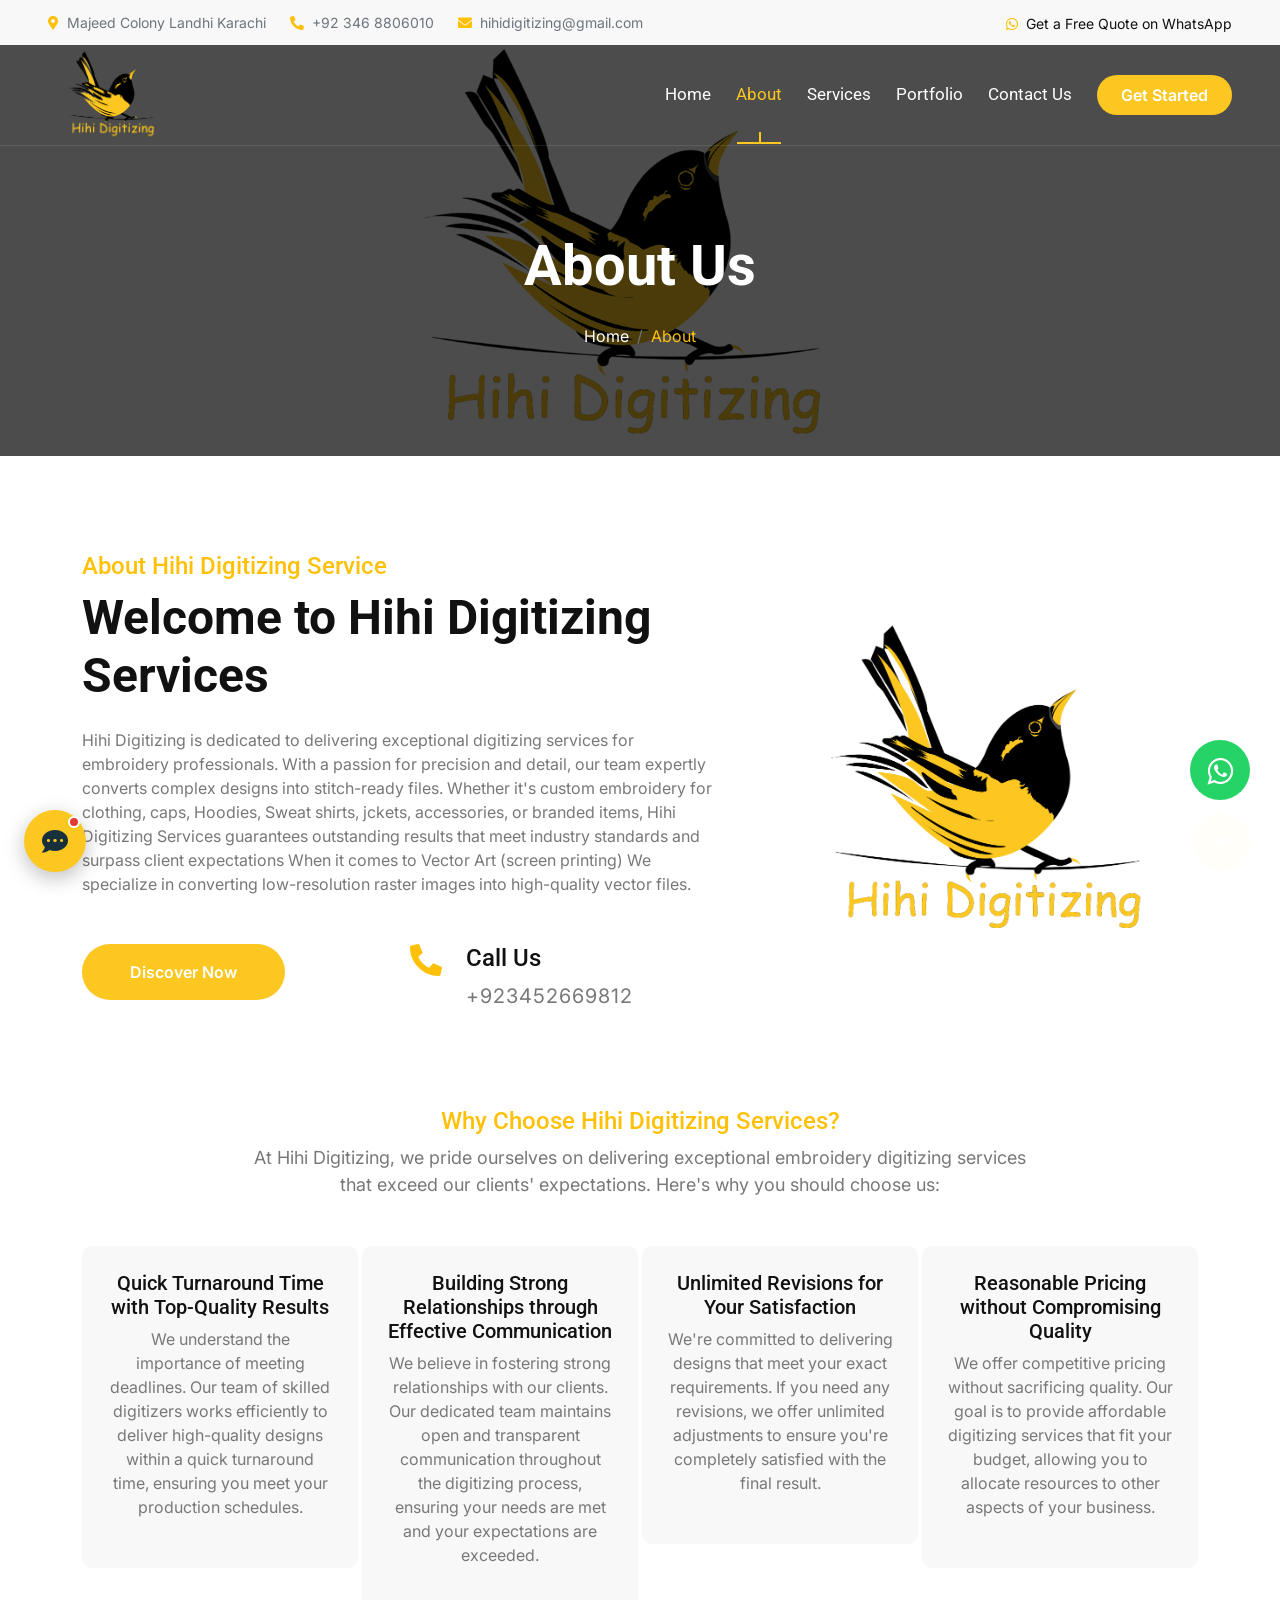
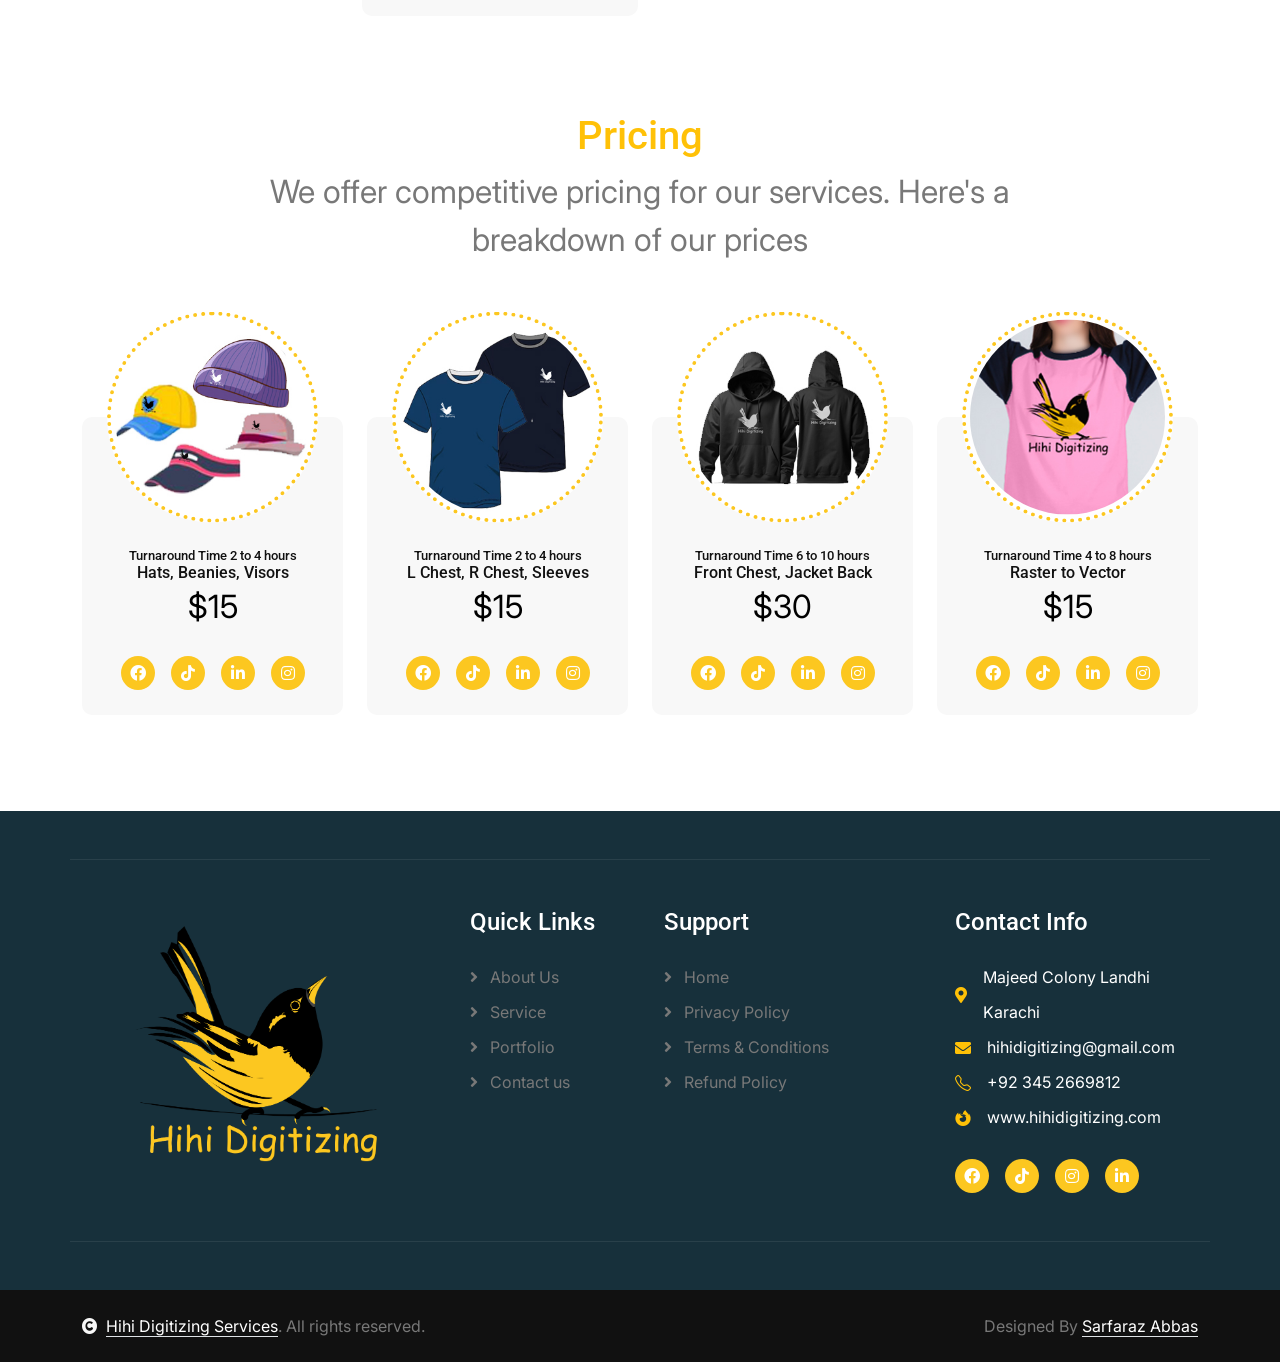
==== commit 99a9d23f: "update" ====
--- a/about.html
+++ b/about.html
@@ -3,7 +3,7 @@
 
     <head>
         <meta charset="utf-8">
-        <title>Hihi Digitizing Services</title>
+        <title>About Us | Hihi Digitizing Services</title>
         <meta content="width=device-width, initial-scale=1.0" name="viewport">
         <meta content="embroidery digitizing, vector art, raster to vector, 3D puff digitizing, patch digitizing, portrait digitizing, Karachi, Pakistan" name="keywords">
         <meta content="About Hihi Digitizing Services - a team of embroidery digitizing and vector art experts in Karachi." name="description">
@@ -66,16 +66,15 @@
             <div class="row gx-0 align-items-center">
                 <div class="col-lg-8 text-center text-lg-start mb-2 mb-lg-0">
                     <div class="d-flex flex-wrap">
-                        <a href="#" class="text-muted small me-4"><i class="fas fa-map-marker-alt text-warning me-2"></i>Majeed Colony Landhi Karachi</a>
+                        <a href="https://www.google.com/maps/search/?api=1&query=Majeed+Colony+Landhi+Karachi" target="_blank" rel="noopener" class="text-muted small me-4"><i class="fas fa-map-marker-alt text-warning me-2"></i>Majeed Colony Landhi Karachi</a>
                         <a href="https://wa.me/923452669812" target="_blank" class="text-muted small me-4"><i class="fas fa-phone-alt text-warning me-2"></i>+92 346 8806010</a>
                         <a href="mailto:hihidigitizing@gmail.com" target="_blank" class="text-muted small me-0"><i class="fas fa-envelope text-warning me-2"></i>hihidigitizing@gmail.com</a>
                     </div>
                 </div>
                 <div class="col-lg-4 text-center text-lg-end">
                     <div class="d-inline-flex align-items-center" style="height: 45px;">
-                    <a href="contact.html"><small class="me-3 text-dark"><i class="fa fa-file-invoice-dollar text-warning me-2"></i>Free Quote</small></a>
-                    <a href="blog.html"><small class="me-3 text-dark"><i class="fa fa-images text-warning me-2"></i>Portfolio</small></a>
-                    <a href="https://wa.me/923452669812" target="_blank" rel="noopener"><small class="text-dark"><i class="fab fa-whatsapp text-warning me-2"></i>WhatsApp Us</small></a>
+                    <a href="https://wa.me/923452669812?text=Hi%20Hihi%20Digitizing%2C%20I%20need%20a%20free%20quote." target="_blank" rel="noopener"><small class="me-0 text-dark"><i
+                                class="fab fa-whatsapp text-warning me-2"></i>Get a Free Quote on WhatsApp</small></a>
                 </div>
             </div>
         </div>
@@ -85,7 +84,7 @@
         <!-- Navbar & Hero Start -->
         <div class="container-fluid position-relative p-0">
             <nav class="navbar navbar-expand-lg navbar-light px-4 px-lg-5 py-3 py-lg-0">
-                <a href="" class="navbar-brand p-0">
+                <a href="index.html" class="navbar-brand p-0">
                     <!-- <h1 class="text-warning"><i class="fas fa-search-dollar me-3"></i>Stocker</h1> -->
                     <img src="./img/logo png.png" alt="Logo">
                 </a>
@@ -113,7 +112,7 @@
                         <!-- </div> -->
                         <a href="contact.html" class="nav-item nav-link">Contact Us</a>
                     </div>
-                    <a href="#" class="btn btn-primary rounded-pill py-2 px-4 my-3 my-lg-0 flex-shrink-0">Get Started</a>
+                    <a href="contact.html" class="btn btn-primary rounded-pill py-2 px-4 my-3 my-lg-0 flex-shrink-0">Get Started</a>
                 </div>
             </nav>
 
@@ -140,8 +139,8 @@
                     <div class="col-xl-7 wow fadeInLeft" data-wow-delay="0.2s">
                         <div>
                             <h4 class="text-warning">About Hihi Digitizing Service</h4>
-                            <h1 class="display-5 mb-4">Welcome to HiHi Digitizing Services</h1>
-                            <p class="mb-4">HiHi Digitizing is dedicated to delivering exceptional digitizing services for embroidery professionals.
+                            <h1 class="display-5 mb-4">Welcome to Hihi Digitizing Services</h1>
+                            <p class="mb-4">Hihi Digitizing is dedicated to delivering exceptional digitizing services for embroidery professionals.
                                 With a passion for precision and detail, our team expertly converts complex designs into stitch-ready files. Whether it's custom embroidery for clothing, caps, Hoodies, Sweat shirts, jckets, accessories, or branded items, Hihi Digitizing Services guarantees outstanding results that meet industry standards and surpass client expectations
                                 When it comes to Vector Art (screen printing)
                                 We specialize in converting low-resolution raster images into high-quality vector files.
@@ -292,10 +291,10 @@
                                 <p class="mb-0" style="font-size: xx-large;color: black;">$15</p>
                             </div>
                             <div class="team-icon">
-                                <a class="btn btn-primary btn-sm-square rounded-circle me-3" href="https://www.facebook.com/p/HiHi-Digitizing-Services-61568439730688/?mibextid=ZbWKwL" target="_blank"><i class="fab fa-facebook-f"></i></a>
-                                <a class="btn btn-primary btn-sm-square rounded-circle me-3" href="https://www.tiktok.com/@hihi.digitizing.s?_t=8rlpAmFRI2s&_r=1" target="_blank"><i class="fab fa-tiktok"></i></a>
-                                <a class="btn btn-primary btn-sm-square rounded-circle me-3" href="https://linkedin.com/in/hihi-digitizing-6009b4316" target="_blank"><i class="fab fa-linkedin-in"></i></a>
-                                <a class="btn btn-primary btn-sm-square rounded-circle me-0" href="https://www.instagram.com/hihidigitizingservices/profilecard/?igsh=eG1ocWlvZml2eDFr" target="_blank"><i class="fab fa-instagram"></i></a>
+                                <a class="btn btn-primary btn-sm-square rounded-circle me-3" href="https://www.facebook.com/people/HiHi-Digitizing-Services/61568439730688/" target="_blank"><i class="fab fa-facebook-f"></i></a>
+                                <a class="btn btn-primary btn-sm-square rounded-circle me-3" href="https://www.tiktok.com/@hihi.digitizing.s" target="_blank"><i class="fab fa-tiktok"></i></a>
+                                <a class="btn btn-primary btn-sm-square rounded-circle me-3" href="https://www.linkedin.com/in/hihi-digitizing-6009b4316" target="_blank" rel="noopener"><i class="fab fa-linkedin-in"></i></a>
+                                <a class="btn btn-primary btn-sm-square rounded-circle me-0" href="https://www.instagram.com/hihidigitizingservices/" target="_blank"><i class="fab fa-instagram"></i></a>
                             </div>
                         </div>
                     </div>
@@ -311,10 +310,10 @@
                                 <p class="mb-0" style="font-size: xx-large;color: black;">$15</p>
                             </div>
                             <div class="team-icon">
-                                <a class="btn btn-primary btn-sm-square rounded-circle me-3" href="https://www.facebook.com/p/HiHi-Digitizing-Services-61568439730688/?mibextid=ZbWKwL" target="_blank"><i class="fab fa-facebook-f"></i></a>
-                                <a class="btn btn-primary btn-sm-square rounded-circle me-3" href="https://www.tiktok.com/@hihi.digitizing.s?_t=8rlpAmFRI2s&_r=1" target="_blank"><i class="fab fa-tiktok"></i></a>
-                                <a class="btn btn-primary btn-sm-square rounded-circle me-3" href="https://linkedin.com/in/hihi-digitizing-6009b4316" target="_blank"><i class="fab fa-linkedin-in"></i></a>
-                                <a class="btn btn-primary btn-sm-square rounded-circle me-0" href="https://www.instagram.com/hihidigitizingservices/profilecard/?igsh=eG1ocWlvZml2eDFr" target="_blank"><i class="fab fa-instagram"></i></a>
+                                <a class="btn btn-primary btn-sm-square rounded-circle me-3" href="https://www.facebook.com/people/HiHi-Digitizing-Services/61568439730688/" target="_blank"><i class="fab fa-facebook-f"></i></a>
+                                <a class="btn btn-primary btn-sm-square rounded-circle me-3" href="https://www.tiktok.com/@hihi.digitizing.s" target="_blank"><i class="fab fa-tiktok"></i></a>
+                                <a class="btn btn-primary btn-sm-square rounded-circle me-3" href="https://www.linkedin.com/in/hihi-digitizing-6009b4316" target="_blank" rel="noopener"><i class="fab fa-linkedin-in"></i></a>
+                                <a class="btn btn-primary btn-sm-square rounded-circle me-0" href="https://www.instagram.com/hihidigitizingservices/" target="_blank"><i class="fab fa-instagram"></i></a>
                             </div>
                         </div>
                     </div>
@@ -330,10 +329,10 @@
                                 <p class="mb-0" style="font-size: xx-large;color: black;">$30</p>
                             </div>
                             <div class="team-icon">
-                                <a class="btn btn-primary btn-sm-square rounded-circle me-3" href="https://www.facebook.com/p/HiHi-Digitizing-Services-61568439730688/?mibextid=ZbWKwL" target="_blank"><i class="fab fa-facebook-f"></i></a>
-                                <a class="btn btn-primary btn-sm-square rounded-circle me-3" href="https://www.tiktok.com/@hihi.digitizing.s?_t=8rlpAmFRI2s&_r=1" target="_blank"><i class="fab fa-tiktok"></i></a>
-                                <a class="btn btn-primary btn-sm-square rounded-circle me-3" href="https://linkedin.com/in/hihi-digitizing-6009b4316" target="_blank"><i class="fab fa-linkedin-in"></i></a>
-                                <a class="btn btn-primary btn-sm-square rounded-circle me-0" href="https://www.instagram.com/hihidigitizingservices/profilecard/?igsh=eG1ocWlvZml2eDFr" target="_blank"><i class="fab fa-instagram"></i></a>
+                                <a class="btn btn-primary btn-sm-square rounded-circle me-3" href="https://www.facebook.com/people/HiHi-Digitizing-Services/61568439730688/" target="_blank"><i class="fab fa-facebook-f"></i></a>
+                                <a class="btn btn-primary btn-sm-square rounded-circle me-3" href="https://www.tiktok.com/@hihi.digitizing.s" target="_blank"><i class="fab fa-tiktok"></i></a>
+                                <a class="btn btn-primary btn-sm-square rounded-circle me-3" href="https://www.linkedin.com/in/hihi-digitizing-6009b4316" target="_blank" rel="noopener"><i class="fab fa-linkedin-in"></i></a>
+                                <a class="btn btn-primary btn-sm-square rounded-circle me-0" href="https://www.instagram.com/hihidigitizingservices/" target="_blank"><i class="fab fa-instagram"></i></a>
                             </div>
                         </div>
                     </div>
@@ -349,10 +348,10 @@
                                 <p class="mb-0" style="font-size: xx-large;color: black;">$15</p>
                             </div>
                             <div class="team-icon">
-                                <a class="btn btn-primary btn-sm-square rounded-circle me-3" href="https://www.facebook.com/p/HiHi-Digitizing-Services-61568439730688/?mibextid=ZbWKwL" target="_blank"><i class="fab fa-facebook-f"></i></a>
-                                <a class="btn btn-primary btn-sm-square rounded-circle me-3" href="https://www.tiktok.com/@hihi.digitizing.s?_t=8rlpAmFRI2s&_r=1" target="_blank"><i class="fab fa-tiktok"></i></a>
-                                <a class="btn btn-primary btn-sm-square rounded-circle me-3" href="https://linkedin.com/in/hihi-digitizing-6009b4316" target="_blank"><i class="fab fa-linkedin-in"></i></a>
-                                <a class="btn btn-primary btn-sm-square rounded-circle me-0" href="https://www.instagram.com/hihidigitizingservices/profilecard/?igsh=eG1ocWlvZml2eDFr" target="_blank"><i class="fab fa-instagram"></i></a>
+                                <a class="btn btn-primary btn-sm-square rounded-circle me-3" href="https://www.facebook.com/people/HiHi-Digitizing-Services/61568439730688/" target="_blank"><i class="fab fa-facebook-f"></i></a>
+                                <a class="btn btn-primary btn-sm-square rounded-circle me-3" href="https://www.tiktok.com/@hihi.digitizing.s" target="_blank"><i class="fab fa-tiktok"></i></a>
+                                <a class="btn btn-primary btn-sm-square rounded-circle me-3" href="https://www.linkedin.com/in/hihi-digitizing-6009b4316" target="_blank" rel="noopener"><i class="fab fa-linkedin-in"></i></a>
+                                <a class="btn btn-primary btn-sm-square rounded-circle me-0" href="https://www.instagram.com/hihidigitizingservices/" target="_blank"><i class="fab fa-instagram"></i></a>
                             </div>
                         </div>
                     </div>
@@ -404,7 +403,7 @@
                     <div class="col-md-6 col-lg-6 col-xl-3">
                         <div class="footer-item">
                             <h4 class="text-white mb-4">Support</h4>
-                            <a href="#"><i class="fas fa-angle-right me-2"></i> Home</a>
+                            <a href="index.html"><i class="fas fa-angle-right me-2"></i> Home</a>
                             <a href="Privacy Policy.html" target="_blank"><i class="fas fa-angle-right me-2"></i> Privacy Policy</a>
                             <a href="Terms and conditions.html" target="_blank"><i class="fas fa-angle-right me-2"></i> Terms & Conditions</a>
                             <a href="Refund Policy.html" target="_blank"><i class="fas fa-angle-right me-2"></i> Refund Policy</a>
@@ -425,16 +424,16 @@
                             </div>
                             <div class="d-flex align-items-center">
                                 <i class="bi bi-telephone text-warning me-3"></i>
-                                <p class="text-white mb-0">+923452669812</p>
+                                <a href="https://wa.me/923452669812" target="_blank" rel="noopener"><p class="text-white mb-0">+92 345 2669812</p></a>
                             </div>
                             <div class="d-flex align-items-center mb-4">
                                 <i class="fab fa-firefox-browser text-warning me-3"></i>
-                                <p class="text-white mb-0">hihidigitizing.com</p>
+                                <a href="https://www.hihidigitizing.com"><p class="text-white mb-0">www.hihidigitizing.com</p></a>
                             </div>
                             <div class="d-flex">
-                                <a class="btn btn-primary btn-sm-square rounded-circle me-3" target="_blank" href="https://www.facebook.com/p/HiHi-Digitizing-Services-61568439730688/?mibextid=ZbWKwL"><i class="fab fa-facebook-f text-white"></i></a>
-                                <a class="btn btn-primary btn-sm-square rounded-circle me-3" target="_blank" href="https://www.tiktok.com/@hihi.digitizing.s?_t=8rlpAmFRI2s&_r=1"><i class="fab fa-tiktok text-white"></i></a>
-                                <a class="btn btn-primary btn-sm-square rounded-circle me-3" target="_blank" href="https://www.instagram.com/hihidigitizingservices/profilecard/?igsh=eG1ocWlvZml2eDFr"><i class="fab fa-instagram text-white"></i></a>
+                                <a class="btn btn-primary btn-sm-square rounded-circle me-3" target="_blank" href="https://www.facebook.com/people/HiHi-Digitizing-Services/61568439730688/"><i class="fab fa-facebook-f text-white"></i></a>
+                                <a class="btn btn-primary btn-sm-square rounded-circle me-3" target="_blank" href="https://www.tiktok.com/@hihi.digitizing.s"><i class="fab fa-tiktok text-white"></i></a>
+                                <a class="btn btn-primary btn-sm-square rounded-circle me-3" target="_blank" href="https://www.instagram.com/hihidigitizingservices/"><i class="fab fa-instagram text-white"></i></a>
                                 <a class="btn btn-primary btn-sm-square rounded-circle me-0" target="_blank" href="https://linkedin.com/in/hihi-digitizing-6009b4316"><i class="fab fa-linkedin-in text-white"></i></a>
                             </div>
                         </div>
@@ -449,7 +448,7 @@
             <div class="container">
                 <div class="row g-4 align-items-center">
                     <div class="col-md-6 text-center text-md-start mb-md-0">
-                        <span class="text-body"><a href="mailto:hihidigitizing@gmail.com" class="border-bottom text-white"><i class="fas fa-copyright text-light me-2"></i>hihidigitizingservices</a>, All right reserved.</span>
+                        <span class="text-body"><i class="fas fa-copyright text-light me-2"></i><a href="index.html" class="border-bottom text-white">Hihi Digitizing Services</a>. All rights reserved.</span>
                     </div>
                     <div class="col-md-6 text-center text-md-end text-body">
                         <!--/*** This template is free as long as you keep the below author’s credit link/attribution link/backlink. ***/-->
